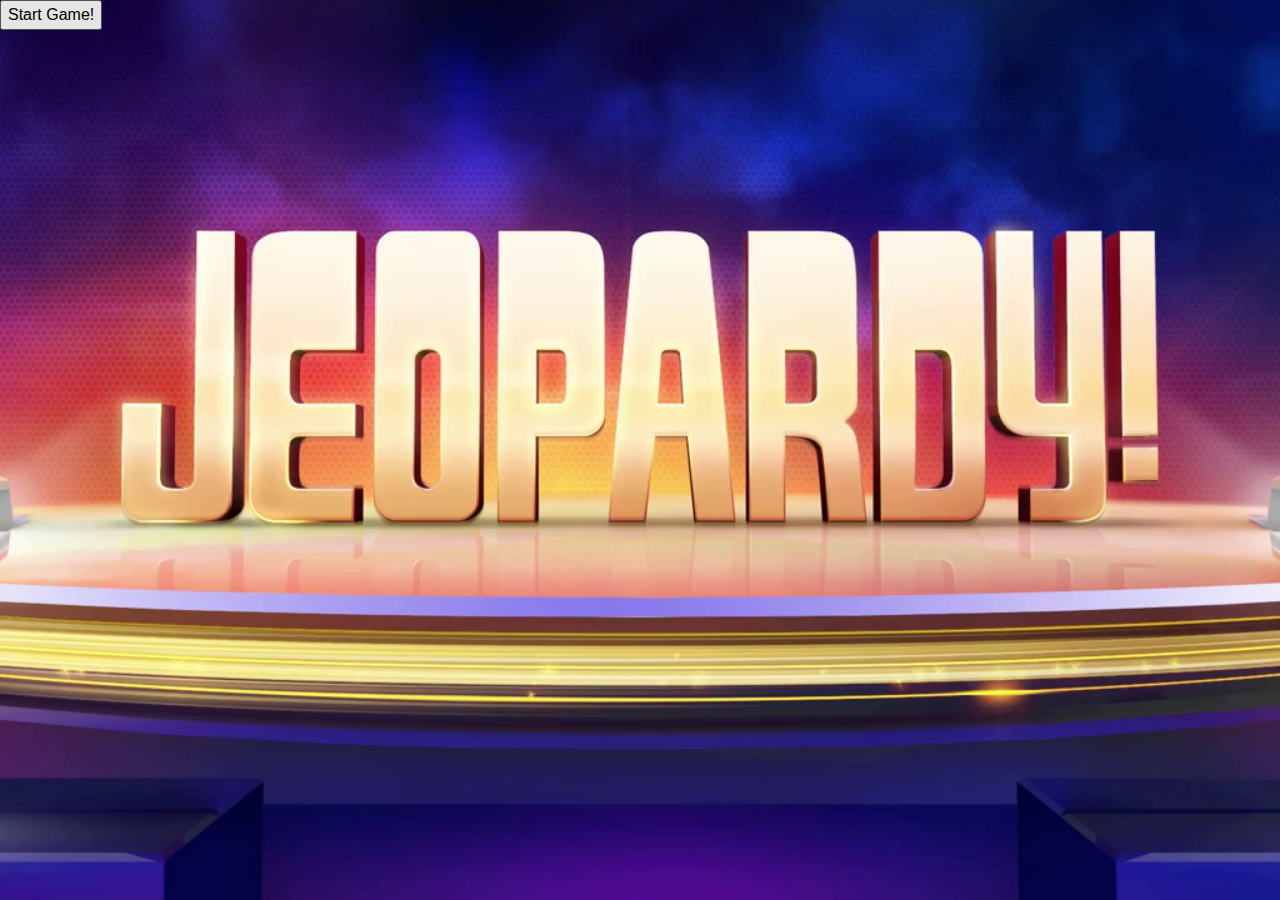
==== index.html @ a3a55ca3 "starting" ====
<!DOCTYPE html>
<html>
<head>
	<title>Trivia Game</title>
	<meta name="viewport" content="width=device-width, initial-scale=1">
	<link rel="stylesheet" type="text/css" href="assets/css/reset.css">
	<link rel="stylesheet" type="text/css" href="assets/css/style.css">
	<link rel="stylesheet" type="text/css" href="assets/css/bootstrap-4.0.0-beta-dist/css/bootstrap.css">
	<script src="assets/javascript/jquery-3.2.1.min.js"></script>
</head>
<body>
	<button id="startgame" onclick="loadDoc()">Start Game!</button>
	<script type="text/javascript" src="assets/javascript/app.js"></script>
</body>
</html>
---- assets/css/style.css ----
body {
	background: url("../images/jeopardy.png") no-repeat center center fixed;
	-webkit-background-size: cover;
	-moz-background-size: cover;
	-o-background-size: cover;
	background-size: cover;
}
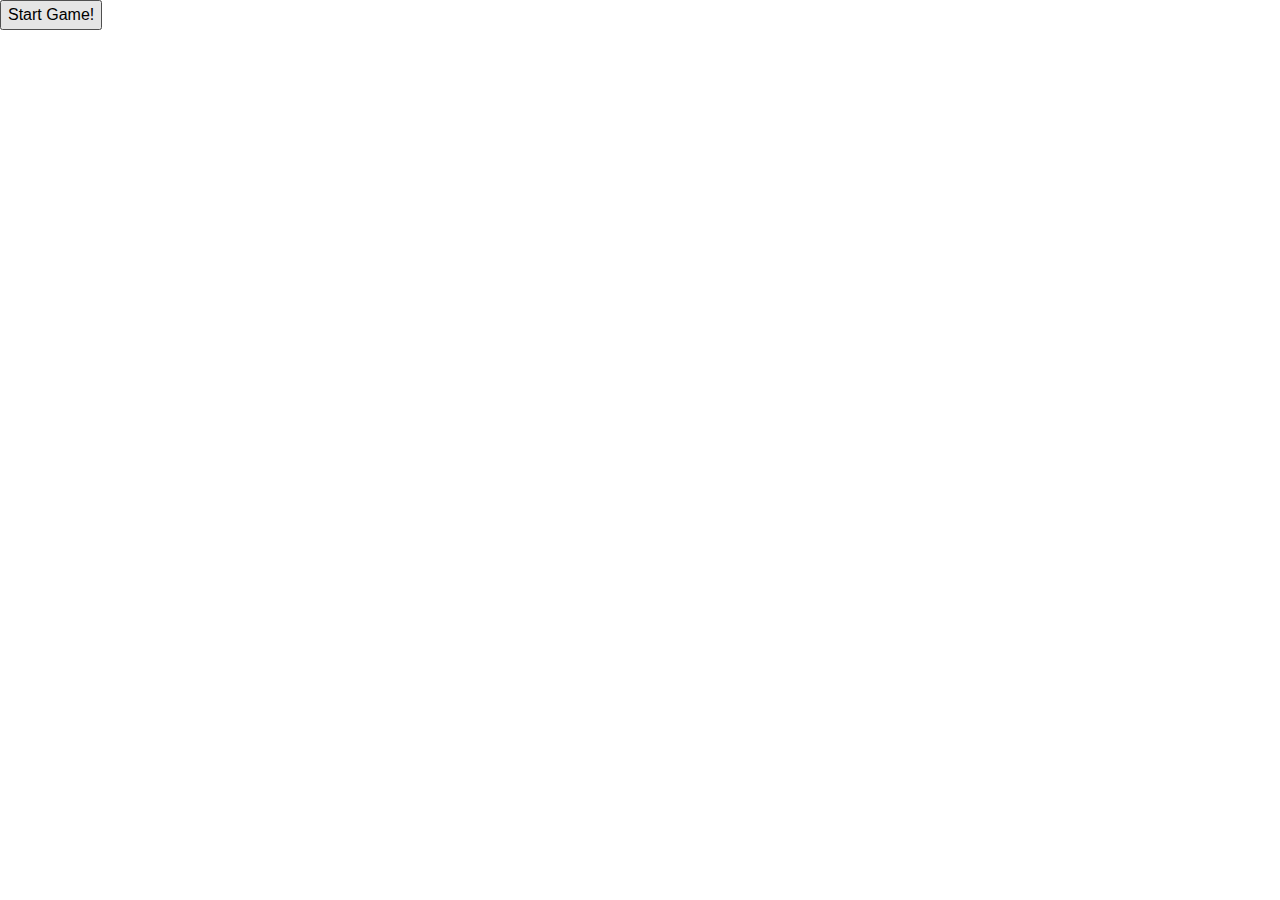
==== commit fbfeabf3: "multi pages" ====
--- a/index.html
+++ b/index.html
@@ -8,7 +8,7 @@
 	<link rel="stylesheet" type="text/css" href="assets/css/bootstrap-4.0.0-beta-dist/css/bootstrap.css">
 	<script src="assets/javascript/jquery-3.2.1.min.js"></script>
 </head>
-<body>
+<body class="page-0">
 	<button id="startgame" onclick="loadDoc()">Start Game!</button>
 	<script type="text/javascript" src="assets/javascript/app.js"></script>
 </body>
--- a/assets/css/style.css
+++ b/assets/css/style.css
@@ -1,4 +1,4 @@
-body {
+body .page-0 {
 	background: url("../images/jeopardy.png") no-repeat center center fixed;
 	-webkit-background-size: cover;
 	-moz-background-size: cover;
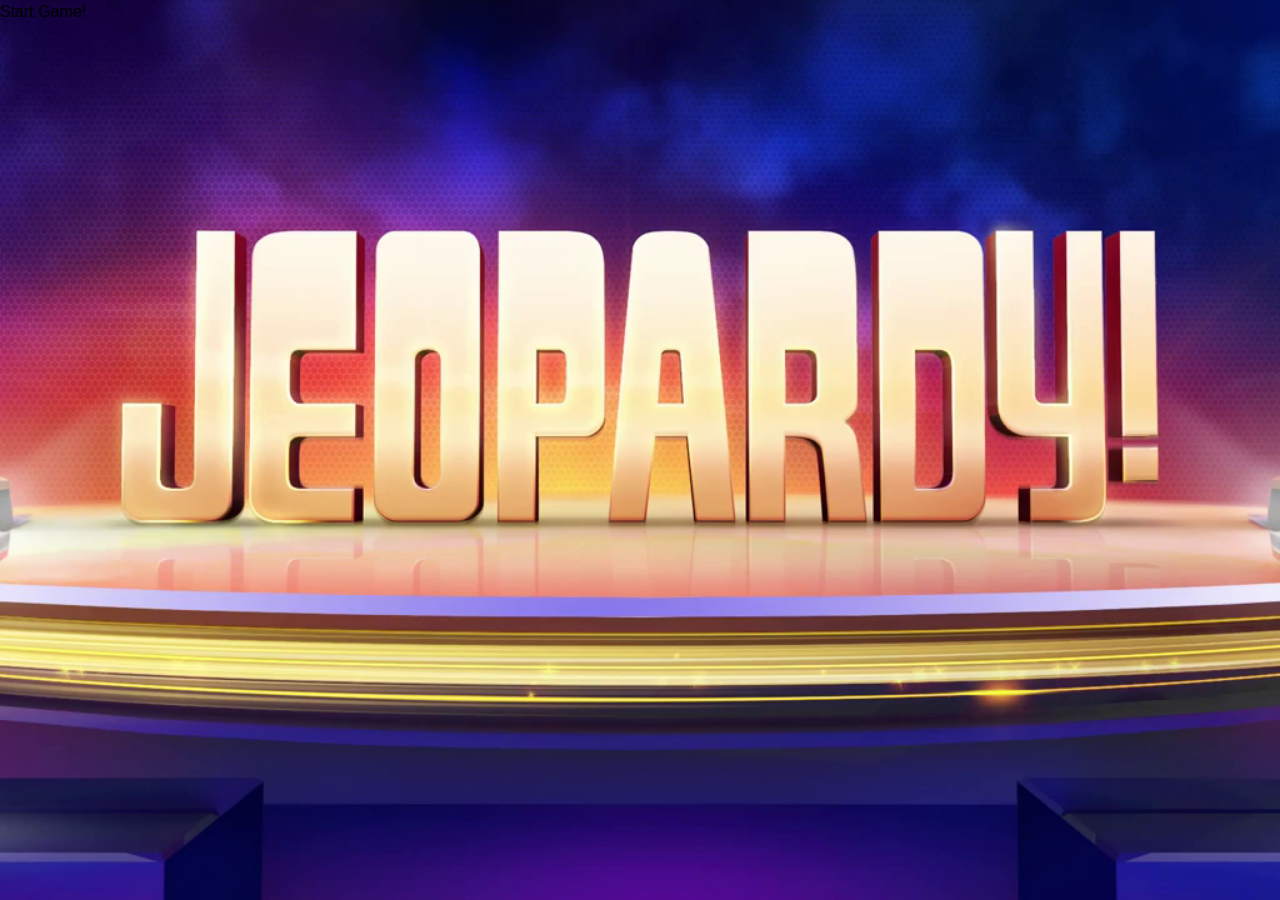
==== commit b27153c2: "linking pages" ====
--- a/index.html
+++ b/index.html
@@ -9,7 +9,8 @@
 	<script src="assets/javascript/jquery-3.2.1.min.js"></script>
 </head>
 <body class="page-0">
-	<button id="startgame" onclick="loadDoc()">Start Game!</button>
-	<script type="text/javascript" src="assets/javascript/app.js"></script>
+	<div id="start">
+		<a href="game.html">Start Game!</a>
+	</div>
 </body>
 </html>--- a/assets/css/style.css
+++ b/assets/css/style.css
@@ -1,7 +1,15 @@
-body .page-0 {
+body.page-0 {
 	background: url("../images/jeopardy.png") no-repeat center center fixed;
 	-webkit-background-size: cover;
 	-moz-background-size: cover;
 	-o-background-size: cover;
 	background-size: cover;
+}
+
+body.page-1 {
+	background-color: blue;
+	-webkit-background-size: cover;
+	-moz-background-size: cover;
+	-o-background-size: cover;
+	background-size: cover;
 }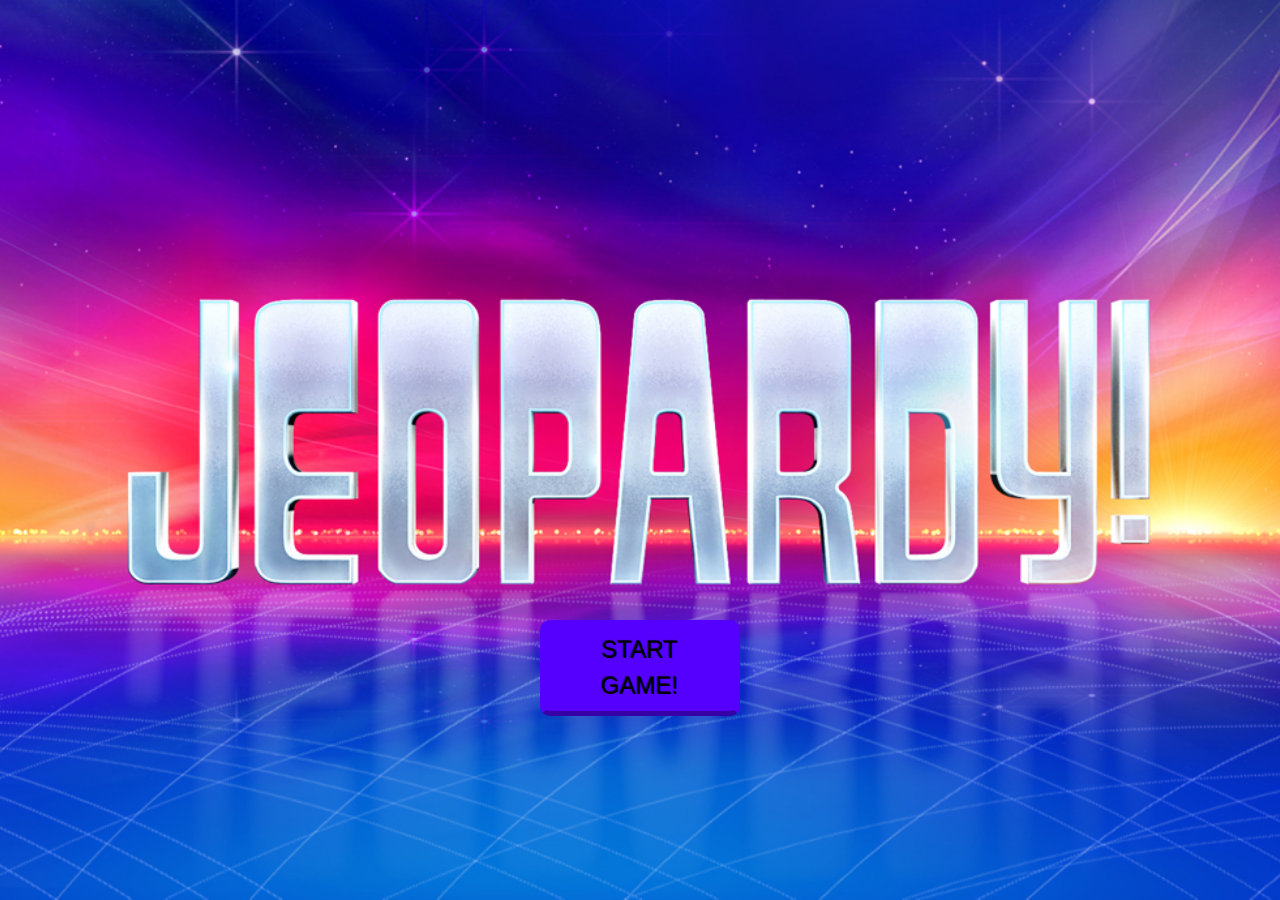
==== commit af346958: "add questions" ====
--- a/index.html
+++ b/index.html
@@ -9,8 +9,13 @@
 	<script src="assets/javascript/jquery-3.2.1.min.js"></script>
 </head>
 <body class="page-0">
-	<div id="start">
-		<a href="game.html">Start Game!</a>
-	</div>
+<!-- 	<div class="stars"></div>
+ -->	<button id="button"><a href="game.html">Start Game!</a></button>
+	<audio id="intro" preload="auto">
+		<source src="assets/sounds/jeopardy-intro.mp3"></source>
+	</audio>
+	<script>
+		$("#intro").get(0).play();
+	</script>
 </body>
 </html>--- a/assets/css/style.css
+++ b/assets/css/style.css
@@ -1,15 +1,200 @@
+/*Font*/
+@font-face {
+    font-family: swiss911;
+    src: url("Swiss911BT-Compressed.otf") format("opentype");
+}
+
+@font-face {
+	font-family: korinna;
+	src: url("Korinna-Bold.ttf") format("truetype");
+}
+
+@font-face {
+	font-family: 'SD Jeopardy Regular';
+	src: url("gyparody.heavy.ttf") format("truetype");
+}
+
+/*Body*/
 body.page-0 {
-	background: url("../images/jeopardy.png") no-repeat center center fixed;
+	background: url("../images/jeopardy.jpg") no-repeat center center fixed;
 	-webkit-background-size: cover;
 	-moz-background-size: cover;
 	-o-background-size: cover;
 	background-size: cover;
-}
+	margin: 0;
+  	overflow: hidden;
+	}
+}
+
+
+@keyframes move-twink-back {
+    from {background-position:0 0;}
+    to {background-position:-10000px 5000px;}
+}
+@-webkit-keyframes move-twink-back {
+    from {background-position:0 0;}
+    to {background-position:-10000px 5000px;}
+}
+@-moz-keyframes move-twink-back {
+    from {background-position:0 0;}
+    to {background-position:-10000px 5000px;}
+}
+@-ms-keyframes move-twink-back {
+    from {background-position:0 0;}
+    to {background-position:-10000px 5000px;}
+}
+
+
+/*Start Game Button*/
+#button {
+	font-family: "Gill Sans", "Gill Sans MT", Calibri, sans-serif;
+	position: absolute;
+	font-size: 1.5em;
+	text-transform: uppercase;
+	padding: 7px 20px;
+	left: 50%;
+	width: 200px;
+	margin-left: -100px;
+	top: 60%;
+	border-radius: 10px;
+	color: white;
+	text-shadow: -1px -1px 1px rgba(0,0,0,0.8);
+	border: 5px solid transparent;
+	border-bottom-color: rgba(0,0,0,0.35);
+	background: hsla(260, 100%, 50%, 1);
+	cursor: pointer;
+	outline: 0 !important;
+	animation: pulse 1s infinite alternate;
+	transition: background 0.4s, border 0.2s, margin 0.2s;
+}
+
+#button:hover {
+	background: hsla(22, 100%, 60%, 1);
+	margin-top: -1px;
+	animation: none;
+}
+
+#button:active {
+	border-bottom-width: 0;
+	margin-top: 5px;
+}
+
+@keyframes pulse {
+	0% {
+		margin-top: 0px;
+	}
+	100% {
+		margin-top: 6px; 
+	} 
+}
+
+
 
 body.page-1 {
-	background-color: blue;
+	background-color: #070cec;
 	-webkit-background-size: cover;
 	-moz-background-size: cover;
 	-o-background-size: cover;
 	background-size: cover;
+}
+
+/*Placecards*/
+.row {
+	flex-wrap: nowrap;
+	width: 100%;
+}
+
+/*Cell*/
+
+div.dollar div.cell {
+	width: 100%;
+	height: 100%;
+	font-size: 3.5rem;
+	text-align: center;
+	vertical-align: middle;
+	text-transform: uppercase;
+	color: #d5a04f;
+	height: 6.5rem;
+	text-shadow: 4px 4px black;
+	cursor: pointer; 
+	cursor: hand; 
+}
+
+div.dollar div.cell:hover {
+	color: white;
+}
+
+.col {
+	color: white;
+	width: 100%;
+	text-align: center;
+	font-size: 2.1rem;
+	font-family: swiss911;
+	margin: 1rem;
+}
+
+/*Button*/
+button {
+	display: block;
+	text-transform: uppercase;
+	margin-bottom: 2rem;
+	background-color: #070cec;
+	border: none;
+	color: white;
+	text-shadow: 4px 4px black;
+	left: 0;
+	right: 0;
+	margin: auto;
+	cursor: pointer; 
+	cursor: hand; 
+}
+
+button:first-child {
+	margin-top: 5rem;
+}
+
+button:hover {
+	font-size: 3.7rem;
+}
+
+#restart {
+	font-size: 3rem;
+	text-transform: uppercase;
+	font-family: SD Jeopardy Regular;
+}
+
+/*Full Screen*/
+.fullscreen{
+    z-index: 9999; 
+    position: fixed; 
+    color: white;
+    font-size: 5rem;
+    text-align: center;
+    background-color: #070cec;
+    top: 0; 
+    left: 0; 
+    transition-timing-function: ease-in-out;
+ }
+
+ .fullpage {
+ 	font-family: korinna;
+ 	color: white;
+ 	text-transform: uppercase;
+ 	transition-timing-function: ease-in-out;
+ }
+
+ /*Header*/
+#header {
+	text-transform: uppercase;
+	letter-spacing: 1.4px;
+	text-shadow: 4px 4px black;
+}
+
+/*Wincount*/
+#wincount {
+	font-family: SD Jeopardy Regular;
+	color: white;
+	text-align: center;
+	font-size: 3rem;
+	text-shadow: 4px 4px black;
 }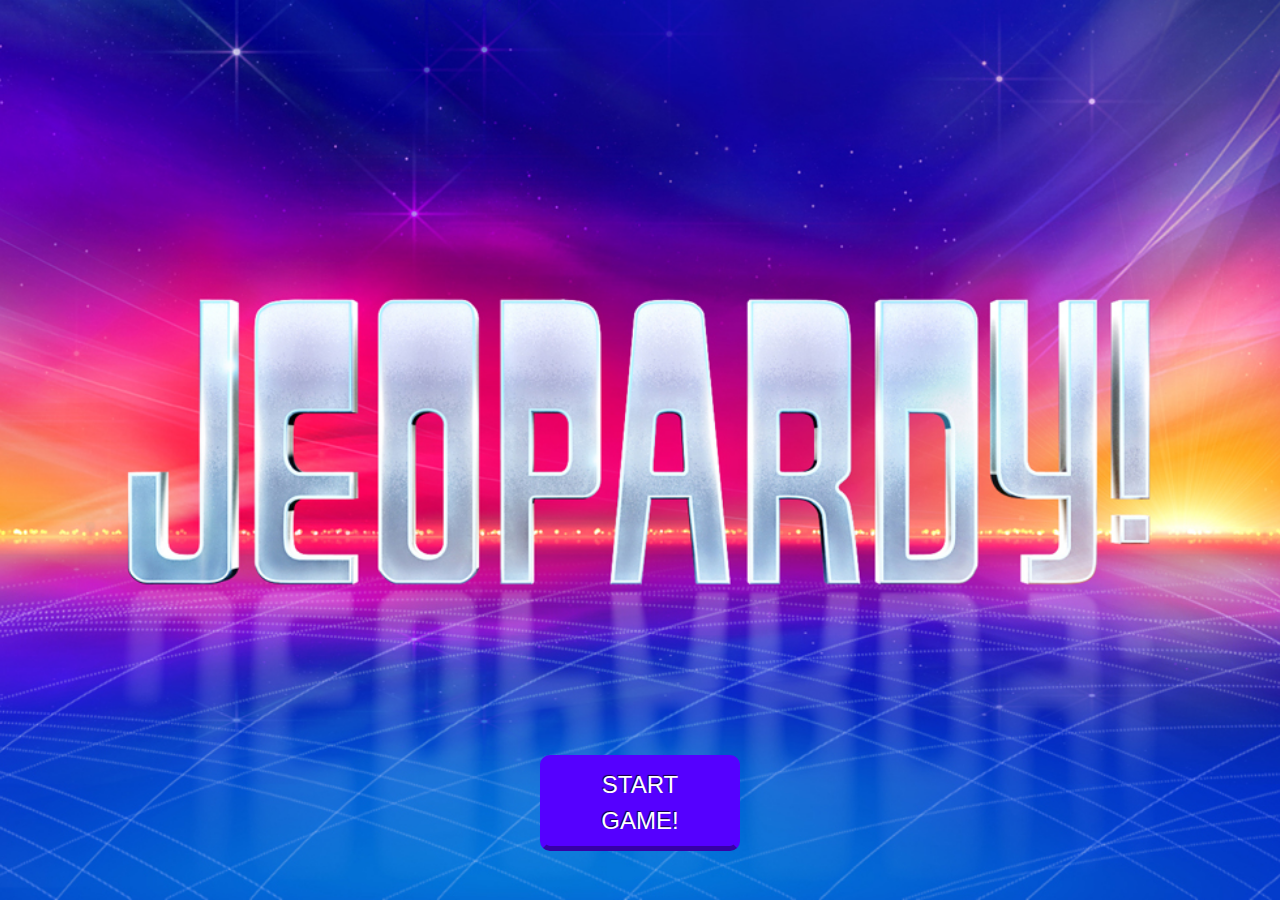
==== commit 03b8180e: "last edits" ====
--- a/index.html
+++ b/index.html
@@ -9,8 +9,7 @@
 	<script src="assets/javascript/jquery-3.2.1.min.js"></script>
 </head>
 <body class="page-0">
-<!-- 	<div class="stars"></div>
- -->	<button id="button"><a href="game.html">Start Game!</a></button>
+	<button id="button"><a href="game.html">Start Game!</a></button>
 	<audio id="intro" preload="auto">
 		<source src="assets/sounds/jeopardy-intro.mp3"></source>
 	</audio>
--- a/assets/css/style.css
+++ b/assets/css/style.css
@@ -23,27 +23,7 @@
 	background-size: cover;
 	margin: 0;
   	overflow: hidden;
-	}
 }
-
-
-@keyframes move-twink-back {
-    from {background-position:0 0;}
-    to {background-position:-10000px 5000px;}
-}
-@-webkit-keyframes move-twink-back {
-    from {background-position:0 0;}
-    to {background-position:-10000px 5000px;}
-}
-@-moz-keyframes move-twink-back {
-    from {background-position:0 0;}
-    to {background-position:-10000px 5000px;}
-}
-@-ms-keyframes move-twink-back {
-    from {background-position:0 0;}
-    to {background-position:-10000px 5000px;}
-}
-
 
 /*Start Game Button*/
 #button {
@@ -55,9 +35,8 @@
 	left: 50%;
 	width: 200px;
 	margin-left: -100px;
-	top: 60%;
+	top: 75%;
 	border-radius: 10px;
-	color: white;
 	text-shadow: -1px -1px 1px rgba(0,0,0,0.8);
 	border: 5px solid transparent;
 	border-bottom-color: rgba(0,0,0,0.35);
@@ -74,6 +53,10 @@
 	animation: none;
 }
 
+#button a {
+	color: #fff;
+}
+
 #button:active {
 	border-bottom-width: 0;
 	margin-top: 5px;
@@ -87,8 +70,6 @@
 		margin-top: 6px; 
 	} 
 }
-
-
 
 body.page-1 {
 	background-color: #070cec;
@@ -166,7 +147,10 @@
 /*Full Screen*/
 .fullscreen{
     z-index: 9999; 
-    position: fixed; 
+    position: fixed;
+    min-width: 100%;
+    min-height: 100%;
+    overflow-y:scroll;
     color: white;
     font-size: 5rem;
     text-align: center;
